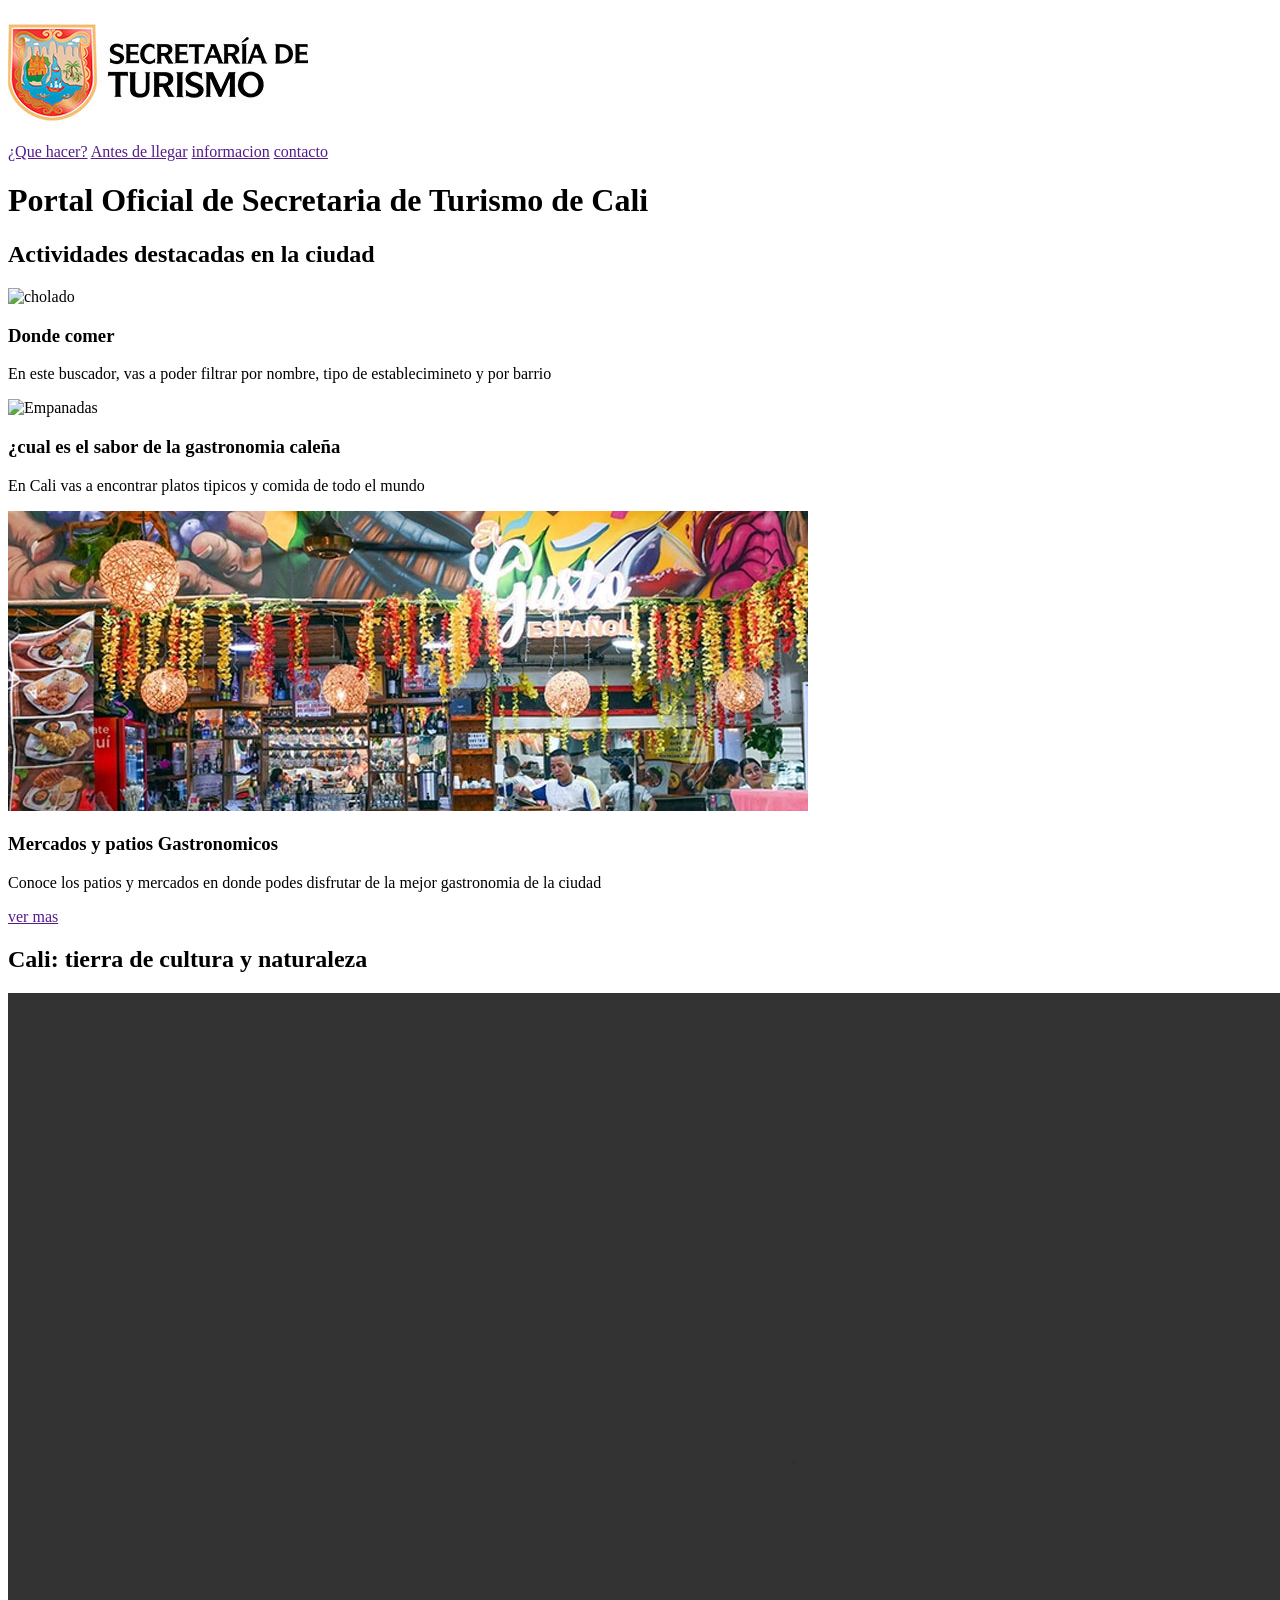
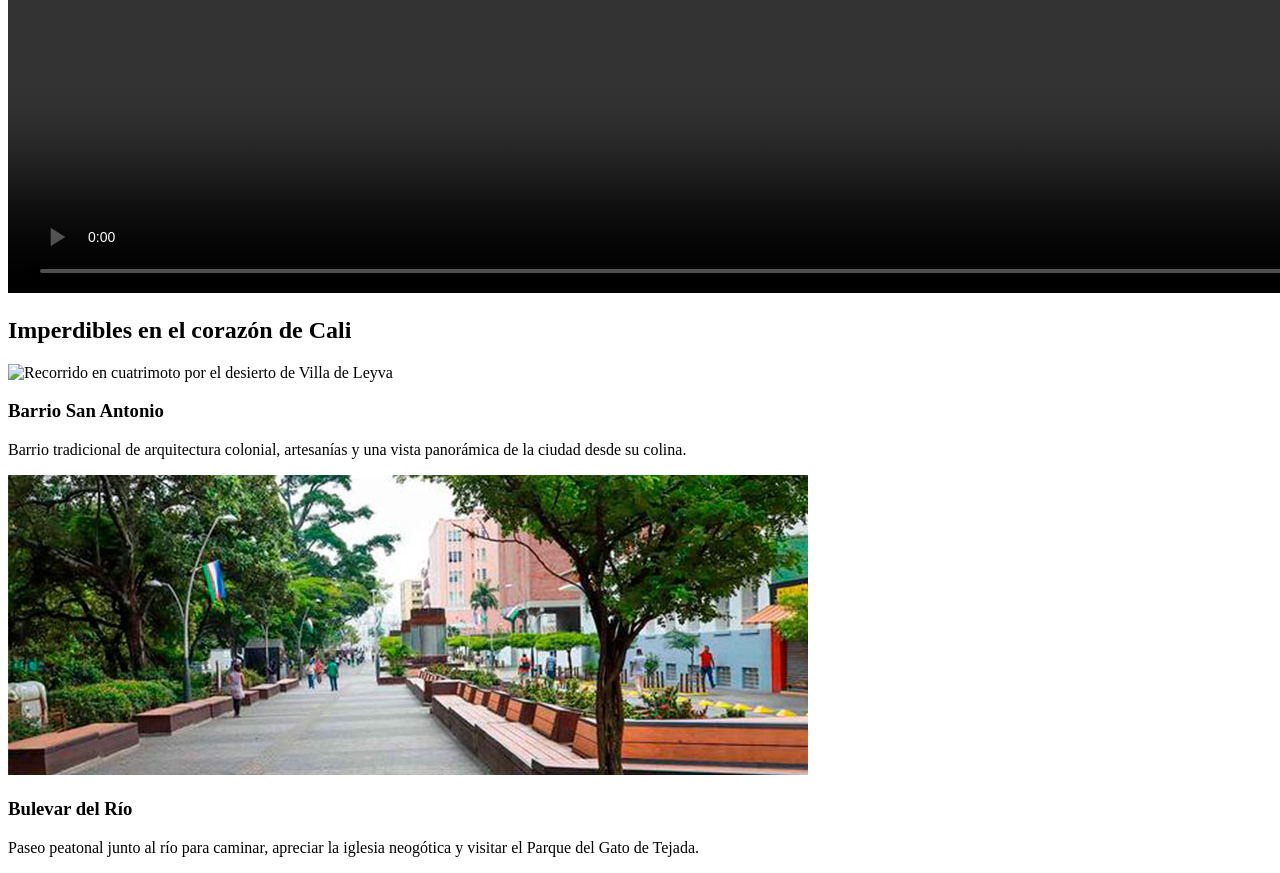
==== tarea-01/index.html @ 0f33670a "Add files via upload" ====
<!DOCTYPE html>
<html lang="en">
<head>
    <meta charset="UTF-8">
    <meta name="viewport" content="width=device-width, initial-scale=1.0">
    <title>Secretaria de turismo-sitio Oficial de informacion turistica</title>
    <meta name="description" content="descubre que hacer en Cali. Informacion ùtil antes de llegar, guìas de alojamiento, atractivos turisticos, agenda cultural y mapas de la ciudad">
    <meta name="robots" content="index, follow">
</head>

<body>

    <!-- Cabecera principal del sitio -->
     <header>
        <!--logo del sitio
        herf-> la direccion a donde voy a dar el click
        -->
        <a href="index.html" aria-label="ir a la pagina de inicio de secretaria de turismo cali">
            <img src="assets/secretaria.jpg" alt="logotipo oficial de secretaria de turismo de cali">

        </a>

        <!--navegador principal-->
        <nav role="navigation" aria-label="menu principal">
           <a href="">¿Que hacer?</a>
           <a href="">Antes de llegar</a>
           <a href="">informacion</a>
           <a href="">contacto</a>
        </nav>

     </header>


     <!--contenido principal del sitio-->
     <main role="main">

        <h1>Portal Oficial de Secretaria de Turismo de Cali</h1>
        
        <!--actividades destacadas-->
        <section>
            <h2>Actividades destacadas en la ciudad</h2>

            <div>

                <!--tarjeta-->
                <article role="article">
                    <img src="assets/cholado.jpg" alt="cholado">
                    <h3>Donde comer</h3>
                    <p>En este buscador, vas a poder filtrar por nombre, tipo de establecimineto y por barrio</p>
                    <a href="" aria-label="Ir al buscador de restaurantes de comida en Cali"></a>
                </article>

                <!--tarjeta-->
                <article role="article">
                    <img src="assets/empanadas.jpg" alt="Empanadas">
                    <h3>¿cual es el sabor de la gastronomia caleña</h3>
                    <p>En Cali vas a encontrar platos tipicos y comida de todo el mundo</p>
                    <a href="" aria-label="Informacion sobre comida cali"></a>
                </article>

                <!--tarjeta-->
                <article role="article">
                    <img src="assets/alameda.jpg" alt="Mercado de la Alameda, zona restaurantes">
                    <h3>Mercados y patios Gastronomicos</h3>
                    <p>Conoce los patios y mercados en donde podes disfrutar de la mejor gastronomia de la ciudad</p>
                    <a href="" aria-label="ver mas informacion sobre los patios gastronomicos de la ciudad">ver mas</a>
                </article>
            </div>
        </section>
        <!--fin de actividades destacadas-->

        <!--contenido multimedia-->
        <section>

            <h2>Cali: tierra de cultura y naturaleza </h2>

            <div>
                <video controls loop width="1600" height="900" aria-label="Video sobre Cali">
                    <source src="assets/video.mp4" type="video/mp4">
                    
                </video> 
            </div>
            
        </section>
        
        <!-- Fin Contenido Multimedia-->


        <!--mas planes en BsAs-->
        <section>
            <h2>Imperdibles en el corazón de Cali</h2>

            <div>
                <!-- Tarjeta -->
                <article role="article">
                 <img src="assets/san-antonio.jpg" alt="Recorrido en cuatrimoto por el desierto de Villa de Leyva">
                    <h3>Barrio San Antonio</h3>
                    <p>Barrio tradicional de arquitectura colonial, artesanías y una vista panorámica de la ciudad desde su colina.</p>
                    
                </article>

                <!-- Tarjeta -->
                <article role="article">
                 <img src="assets/bulevar.jpg" alt="Recorrido en cuatrimoto por el desierto de Villa de Leyva">
                    <h3>Bulevar del Río</h3>
                    <p>Paseo peatonal junto al río para caminar, apreciar la iglesia neogótica y visitar el Parque del Gato de Tejada.</p>
            
                </article>

    
             </div>        

        
            
        </section>
        <!--fin de planes BsAs-->

     </main>


</body>

</html>
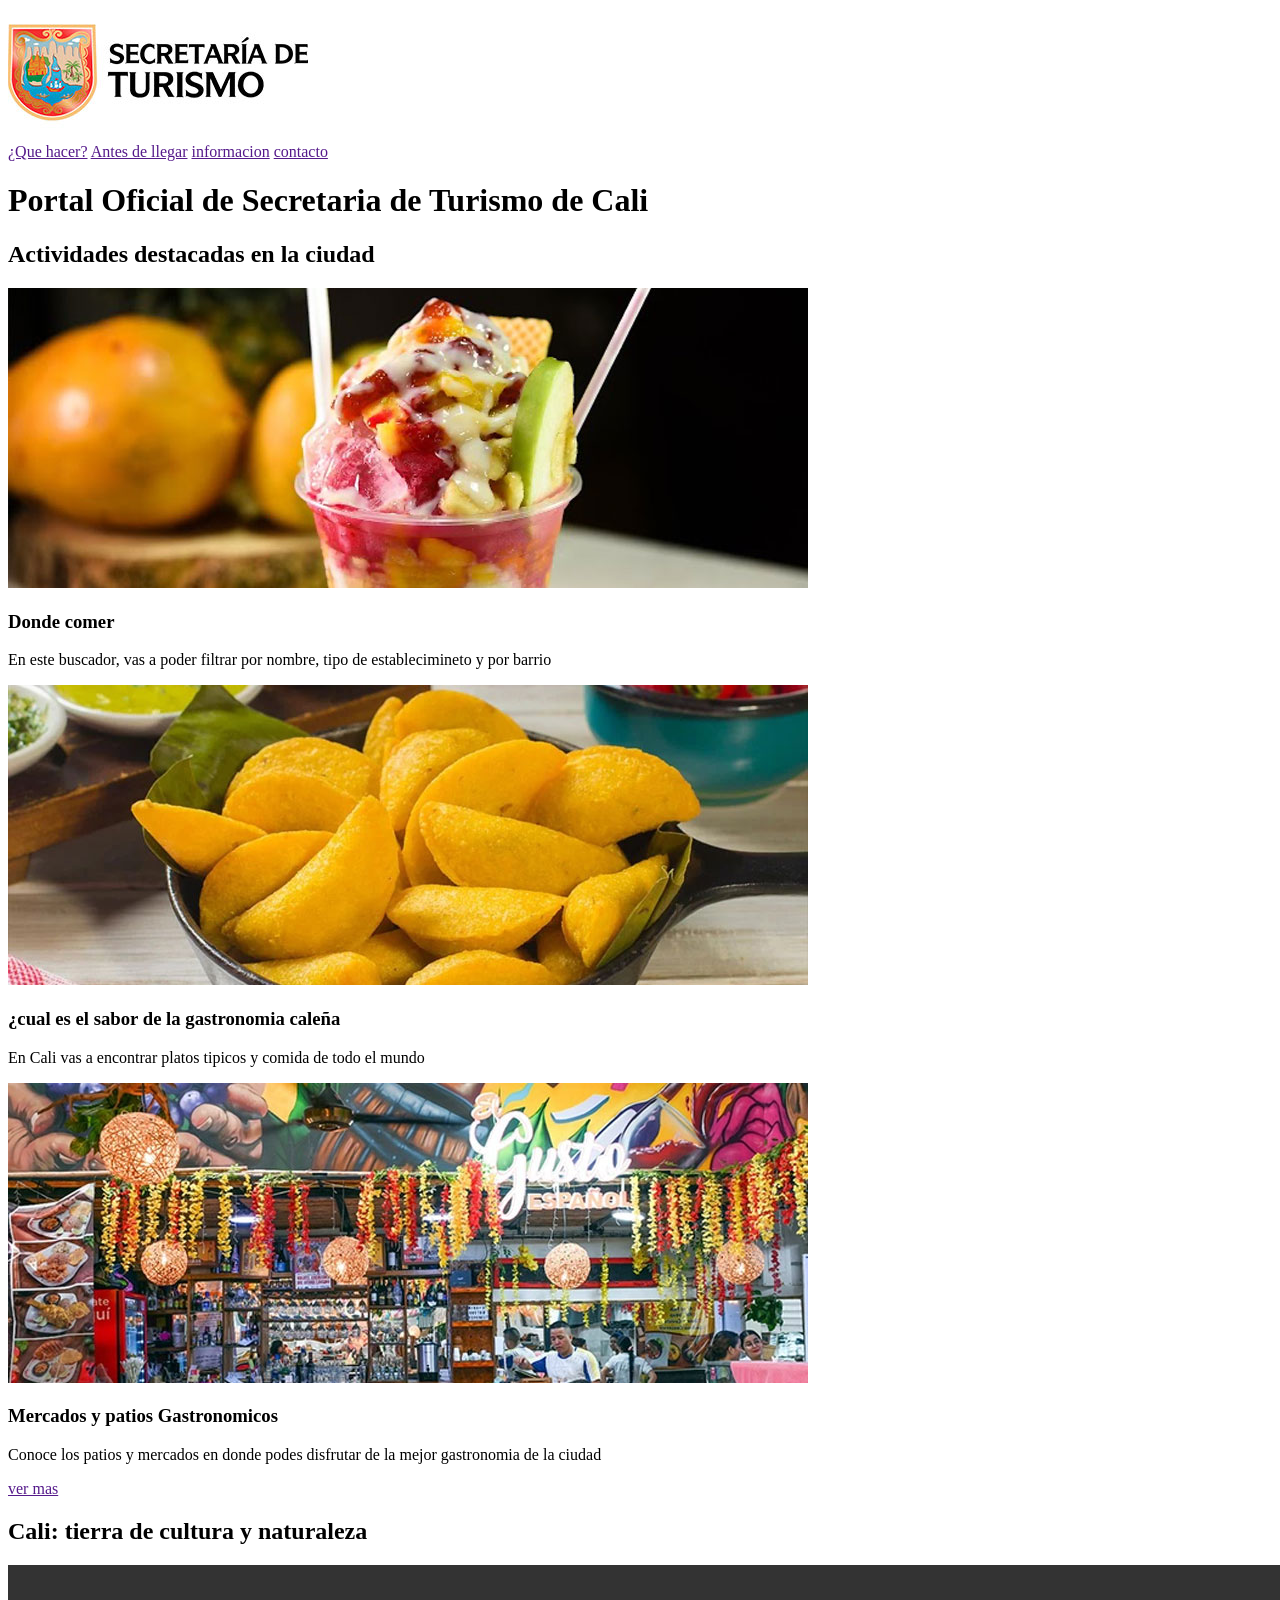
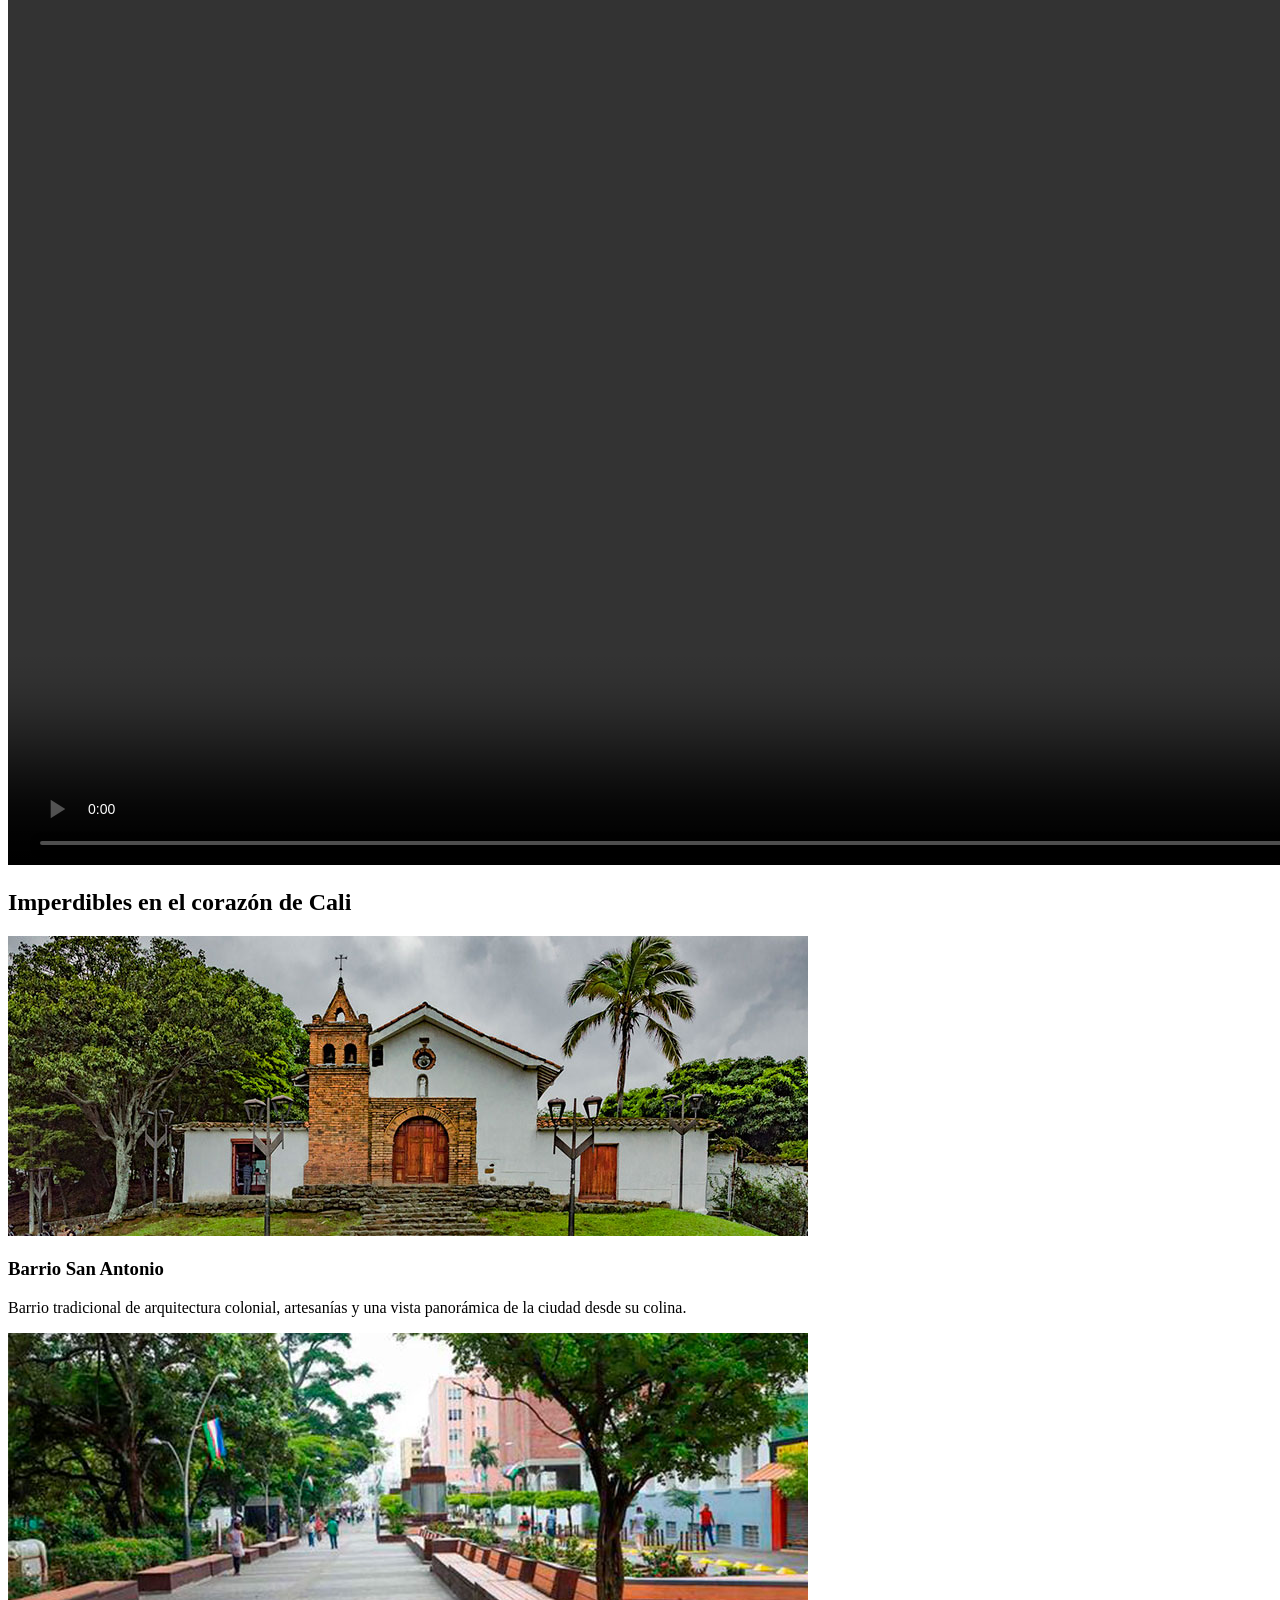
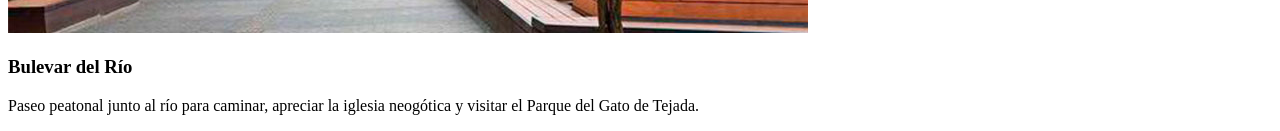
==== commit dfcef5fa: "Add files via upload" ====
--- a/tarea-01/index.html
+++ b/tarea-01/index.html
@@ -76,7 +76,7 @@
 
             <div>
                 <video controls loop width="1600" height="900" aria-label="Video sobre Cali">
-                    <source src="assets/video.mp4" type="video/mp4">
+                    <source src="assets/video_2.mp4" type="video/mp4">
                     
                 </video> 
             </div>
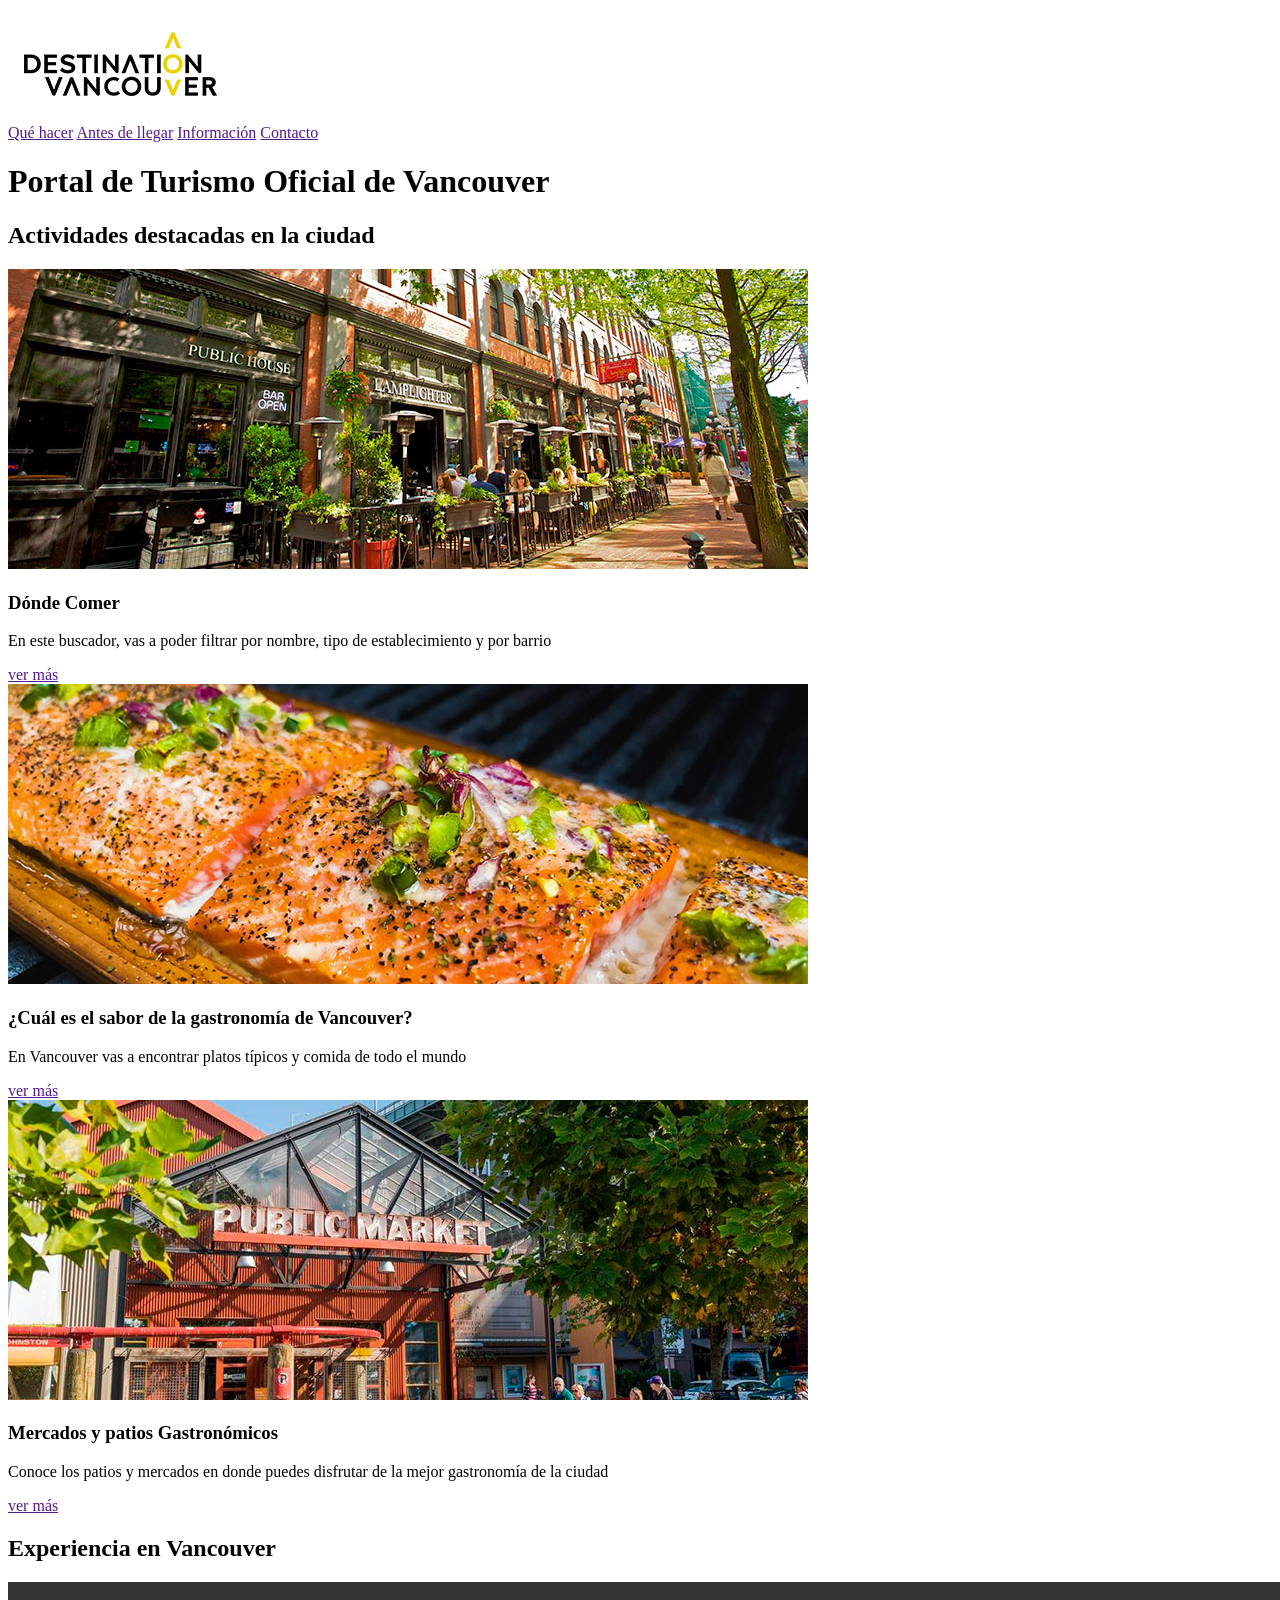
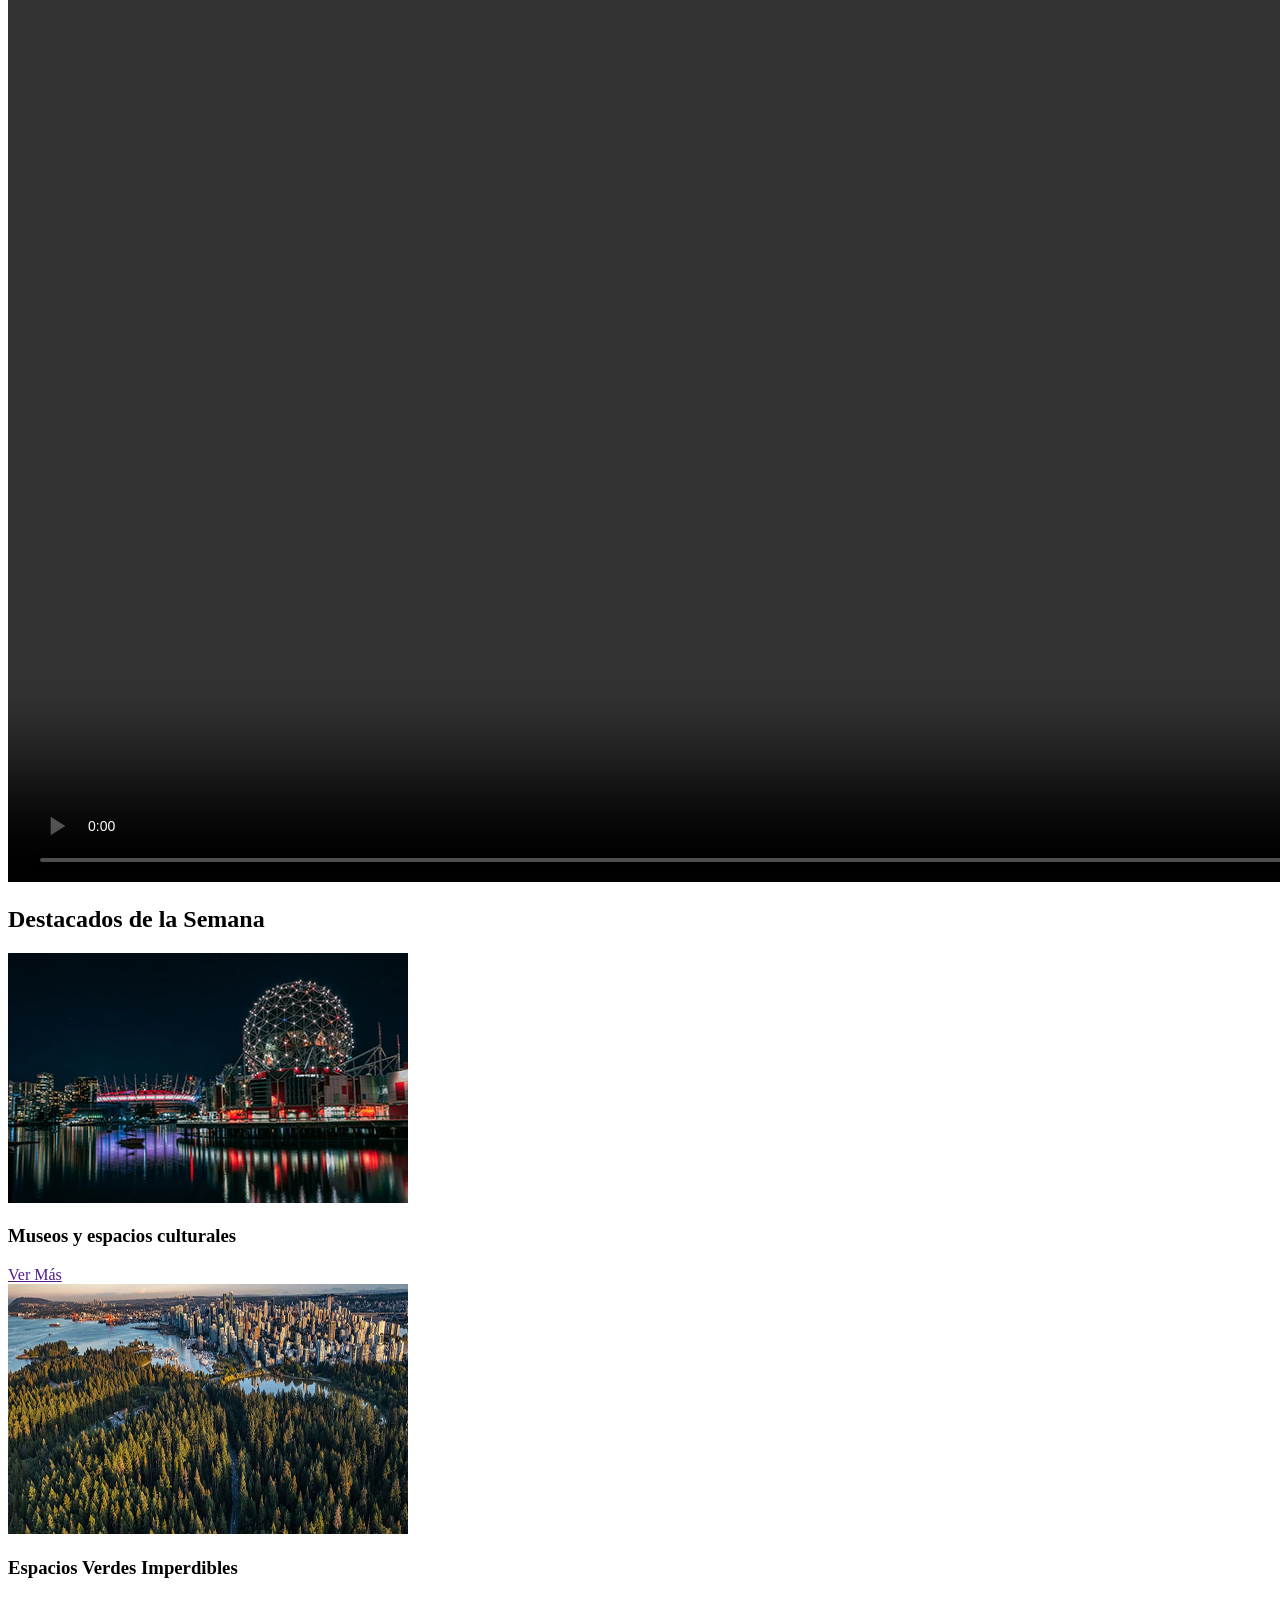
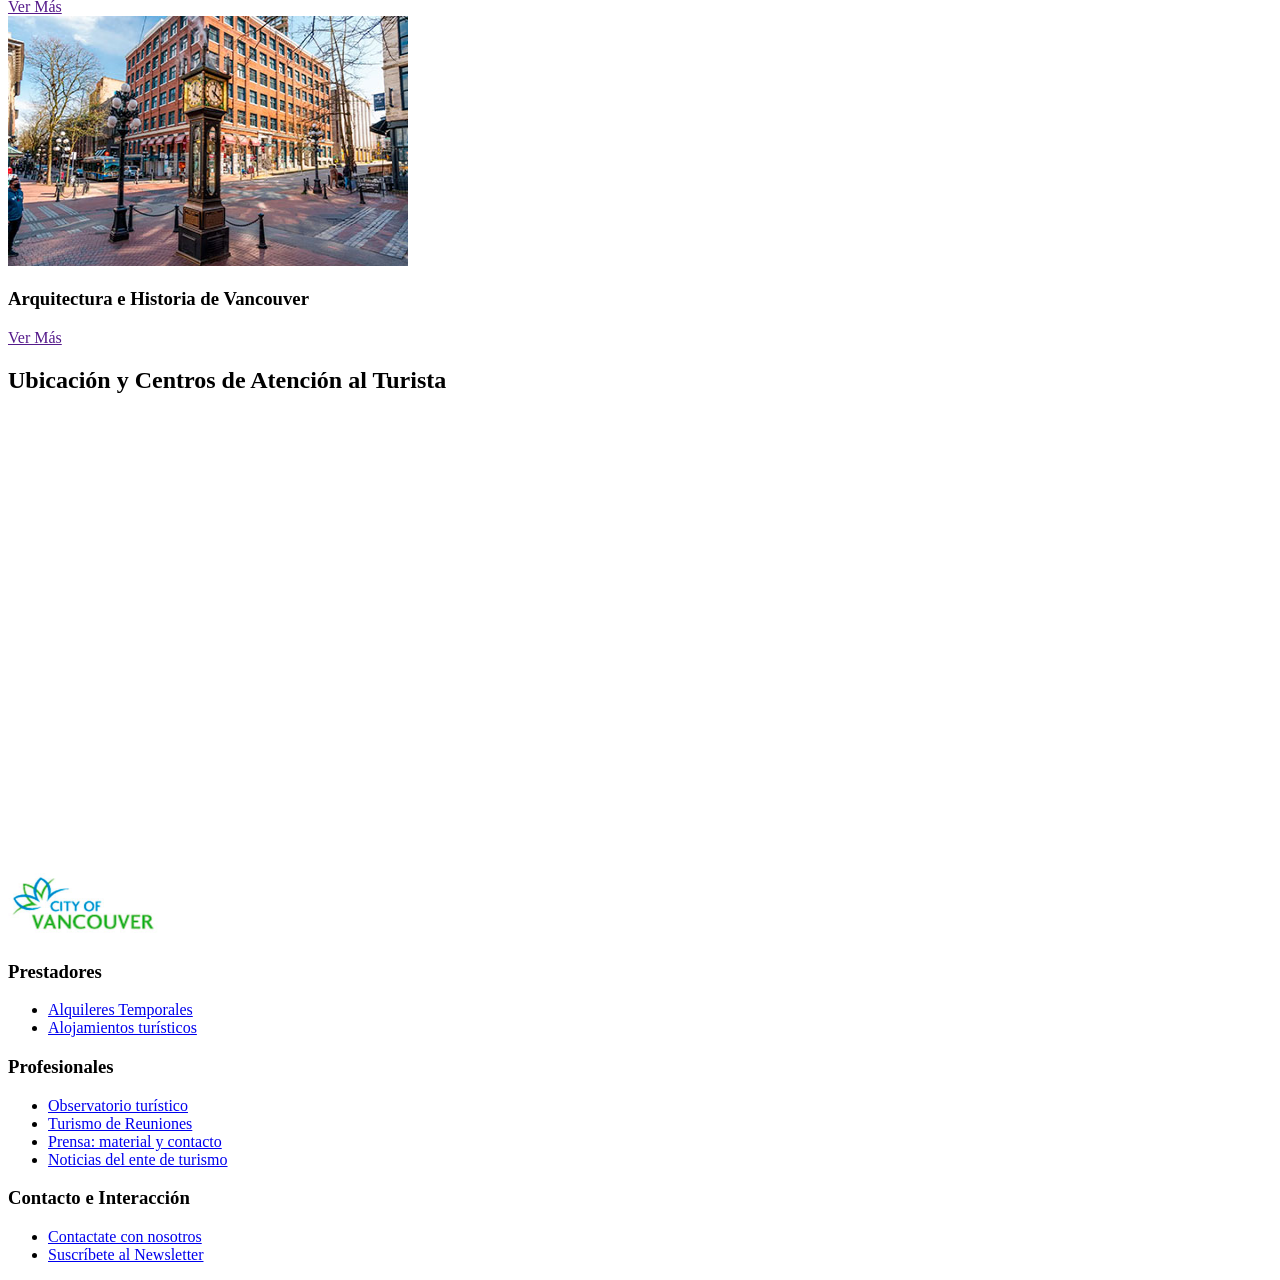
==== commit 86341e17: "Add files via upload" ====
--- a/tarea-01/index.html
+++ b/tarea-01/index.html
@@ -1,123 +1,182 @@
 <!DOCTYPE html>
-<html lang="en">
-<head>
-    <meta charset="UTF-8">
-    <meta name="viewport" content="width=device-width, initial-scale=1.0">
-    <title>Secretaria de turismo-sitio Oficial de informacion turistica</title>
-    <meta name="description" content="descubre que hacer en Cali. Informacion ùtil antes de llegar, guìas de alojamiento, atractivos turisticos, agenda cultural y mapas de la ciudad">
-    <meta name="robots" content="index, follow">
-</head>
+<html lang="es">
+    <head>
+        <meta charset="UTF-8">
+        <meta name="viewport" content="width, initial-scale:1.0">
+        <title>A Destination Vancouver - Sitio Oficial de Información Turística</title>
+        <meta name="description" content="Descubre qué hacer en Vancouver. información útil antes de llegar, guías de alojamiento, atractivos turísticos, agenda cultural y mapas de la ciudad.">
+        <meta name="robots" content="index, follow">
+    </head>
 
-<body>
+    <body>
 
-    <!-- Cabecera principal del sitio -->
-     <header>
-        <!--logo del sitio
-        herf-> la direccion a donde voy a dar el click
-        -->
-        <a href="index.html" aria-label="ir a la pagina de inicio de secretaria de turismo cali">
-            <img src="assets/secretaria.jpg" alt="logotipo oficial de secretaria de turismo de cali">
+        <!-- Cabecera principal del sitio -->
+        <header>
+            <!-- Logo del sitio 
+            href-> la dirección a donde voy al dar clic  
+            -->
+            <a href="index.html" aria-label="Ir a la página de inicio de A Destination Vancouver">
+                <img src="assets/logo--.jpg" alt="Logotipo oficial de A Destination Vancouver">
+            </a>
 
-        </a>
+            <!-- Navegador principal -->
+            <nav role="navigation" aria-label="Menu principal">
+                  <a href="">Qué hacer</a>
+                  <a href="">Antes de llegar</a>
+                  <a href="">Información</a>
+                  <a href="">Contacto</a>
+            </nav>
 
-        <!--navegador principal-->
-        <nav role="navigation" aria-label="menu principal">
-           <a href="">¿Que hacer?</a>
-           <a href="">Antes de llegar</a>
-           <a href="">informacion</a>
-           <a href="">contacto</a>
-        </nav>
-
-     </header>
+        </header>
 
 
-     <!--contenido principal del sitio-->
-     <main role="main">
 
-        <h1>Portal Oficial de Secretaria de Turismo de Cali</h1>
-        
-        <!--actividades destacadas-->
-        <section>
-            <h2>Actividades destacadas en la ciudad</h2>
+        <!-- Contenido principal del sitio -->
+        <main role="main">
 
-            <div>
+            <h1>Portal de Turismo Oficial de Vancouver</h1>
 
-                <!--tarjeta-->
-                <article role="article">
-                    <img src="assets/cholado.jpg" alt="cholado">
-                    <h3>Donde comer</h3>
-                    <p>En este buscador, vas a poder filtrar por nombre, tipo de establecimineto y por barrio</p>
-                    <a href="" aria-label="Ir al buscador de restaurantes de comida en Cali"></a>
-                </article>
+            <!-- Actividades destacadas-->
+            <section>
+                <h2>Actividades destacadas en la ciudad</h2>
+                
+                <div>
 
-                <!--tarjeta-->
-                <article role="article">
-                    <img src="assets/empanadas.jpg" alt="Empanadas">
-                    <h3>¿cual es el sabor de la gastronomia caleña</h3>
-                    <p>En Cali vas a encontrar platos tipicos y comida de todo el mundo</p>
-                    <a href="" aria-label="Informacion sobre comida cali"></a>
-                </article>
+                    <!-- tarjeta -->
+                    <article role="article">
+                        <img src="assets/restaurante.jpg" alt="Restaurantes">
+                        <h3>Dónde Comer</h3>
+                        <p>En este buscador, vas a poder filtrar por nombre, tipo de establecimiento y por barrio</p>
+                        <a href="" aria-label="Ir al buscador de restaurantes y comida en Vancouver">ver más</a>
+                    </article>
 
-                <!--tarjeta-->
-                <article role="article">
-                    <img src="assets/alameda.jpg" alt="Mercado de la Alameda, zona restaurantes">
-                    <h3>Mercados y patios Gastronomicos</h3>
-                    <p>Conoce los patios y mercados en donde podes disfrutar de la mejor gastronomia de la ciudad</p>
-                    <a href="" aria-label="ver mas informacion sobre los patios gastronomicos de la ciudad">ver mas</a>
-                </article>
-            </div>
-        </section>
-        <!--fin de actividades destacadas-->
+                    <!-- tarjeta -->
+                    <article role="article">
+                        <img src="assets/salmon.jpg" alt="Salmon">
+                        <h3>¿Cuál es el sabor de la gastronomía de Vancouver?</h3>
+                        <p>En Vancouver vas a encontrar platos típicos y comida de todo el mundo</p>
+                        <a href="" aria-label="Ver información sobre la gastronomía de Vancouver">ver más</a>
+                    </article>
 
-        <!--contenido multimedia-->
-        <section>
-
-            <h2>Cali: tierra de cultura y naturaleza </h2>
-
-            <div>
-                <video controls loop width="1600" height="900" aria-label="Video sobre Cali">
-                    <source src="assets/video_2.mp4" type="video/mp4">
-                    
-                </video> 
-            </div>
-            
-        </section>
-        
-        <!-- Fin Contenido Multimedia-->
+                    <!-- tarjeta -->
+                    <article role="article">
+                        <img src="assets/market-.jpg" alt="Public market de Gr">
+                        <h3>Mercados y patios Gastronómicos</h3>
+                        <p>Conoce los patios y mercados en donde puedes disfrutar de la mejor gastronomía de la ciudad</p>
+                        <a href="" aria-label="Ver más información sobre los patios gastronómicos de la ciudad">ver más</a>
+                    </article>
 
 
-        <!--mas planes en BsAs-->
-        <section>
-            <h2>Imperdibles en el corazón de Cali</h2>
+                </div>
 
-            <div>
-                <!-- Tarjeta -->
-                <article role="article">
-                 <img src="assets/san-antonio.jpg" alt="Recorrido en cuatrimoto por el desierto de Villa de Leyva">
-                    <h3>Barrio San Antonio</h3>
-                    <p>Barrio tradicional de arquitectura colonial, artesanías y una vista panorámica de la ciudad desde su colina.</p>
-                    
-                </article>
+            </section>
+            <!-- Fin de actividades destacadas-->
 
-                <!-- Tarjeta -->
-                <article role="article">
-                 <img src="assets/bulevar.jpg" alt="Recorrido en cuatrimoto por el desierto de Villa de Leyva">
-                    <h3>Bulevar del Río</h3>
-                    <p>Paseo peatonal junto al río para caminar, apreciar la iglesia neogótica y visitar el Parque del Gato de Tejada.</p>
-            
-                </article>
-
-    
-             </div>        
-
-        
-            
-        </section>
-        <!--fin de planes BsAs-->
-
-     </main>
+            <!-- Contenido Multimedia -->
+            <section>
+                <h2>Experiencia en Vancouver</h2>
+                <div>
+                    <video controls loop width="1600" height="900" aria-label="Video sobre la ciudad de Vancouver">
+                        <source src="assets/video-van.mp4" type="video/mp4">
+                    </video>
+                </div>
+            </section>
+            <!-- Fin de Contenido Multimedia -->
 
 
-</body>
+
+            <!-- Contenidos Destacados -->
+            <section>
+                <h2>Destacados de la Semana</h2>
+                <div>
+                    
+                    <!-- Tarjeta Destacada 1 -->
+                    <article role="article">
+                        <img src="assets/musep.jpg" alt="Science World" width="400" height="250">
+                        <h3>Museos y espacios culturales</h3>
+                        <a href="" aria-label="Ver más sobre museos y espacios culturales">Ver Más</a>
+                    </article>
+
+                    <!-- Tarjeta Destacada 2 -->
+                    <article role="article">
+                        <img src="assets/stanley-park.jpg" alt="Vista aérea del parque stanley" width="400" height="250">
+                        <h3>Espacios Verdes Imperdibles</h3>
+                        <a href="" aria-label="Ver más sobre los espacios verdes imperdibles">Ver Más</a>
+                    </article>
+
+                    <!-- Tarjeta Destacada 3 -->
+                    <article role="article">
+                        <img src="assets/arqui.jpg" alt="Detalle ornamental de la cúpula del Palacio Barolo sobre la Avenida de Mayo" width="400" height="250">
+                        <h3>Arquitectura e Historia de Vancouver</h3>
+                        <a href="" aria-label="Ver más sobre la arquitectura e historia en Vancouver">Ver Más</a>
+                    </article>
+
+                </div>
+            </section>
+
+
+            <!-- Ubicación Geográfica -->
+            <section aria-labelledby="titulo-mapa">
+                <h2 id="titulo-mapa">Ubicación y Centros de Atención al Turista</h2>
+                <div class="map-container">
+                    <div class="map-container">
+                    <iframe 
+                        src="https://www.google.com/maps?q=Vancouver,Canada&output=embed"
+                        width="100%" 
+                        height="450" 
+                        style="border:0;" 
+                        allowfullscreen="" 
+                        loading="lazy"
+                        title="Mapa interactivo de Vancouver, Canadá">
+                     </iframe>
+                </div>
+            </section>
+
+        </main>
+
+        <!-- Pie de Página Institucional -->
+    <footer role="contentinfo">
+
+            <!-- Identificador Institucional del Footer -->
+            <div class="footer-brand">
+                <img src="assets/logo-g.jpg" alt="Logotipo oficial del Gobierno de la Ciudad de Buenos Aires" width="150" height="70">
+            </div>
+
+            <!-- Columnas de Enlaces del Footer -->
+            <div>
+                
+                <!-- Lista 1: Prestadores -->
+                <nav>
+                    <h3 id="footer-prestadores">Prestadores</h3>
+                    <ul>
+                        <li><a href="/alquileres-temporales">Alquileres Temporales</a></li>
+                        <li><a href="/alojamientos-turisticos">Alojamientos turísticos</a></li>
+                    </ul>
+                </nav>
+
+                <!-- Lista 2: Profesionales -->
+                <nav>
+                    <h3 id="footer-profesionales">Profesionales</h3>
+                    <ul>
+                        <li><a href="/observatorio-turistico">Observatorio turístico</a></li>
+                        <li><a href="/turismo-reuniones">Turismo de Reuniones</a></li>
+                        <li><a href="/prensa-contacto">Prensa: material y contacto</a></li>
+                        <li><a href="/noticias-ente">Noticias del ente de turismo</a></li>
+                    </ul>
+                </nav>
+
+                <!-- Lista 3: Interacción y Contacto -->
+                <nav>
+                    <h3 id="footer-contacto">Contacto e Interacción</h3>
+                    <ul>
+                        <li><a href="/contactate-con-nosotros">Contactate con nosotros</a></li>
+                        <li><a href="/suscribete-newsletter" aria-label="Ir al formulario para suscribirse al Newsletter oficial">Suscríbete al Newsletter</a></li>
+                    </ul>
+                </nav>
+
+            </div>
+    </footer>
+
+    </body>
 
 </html>
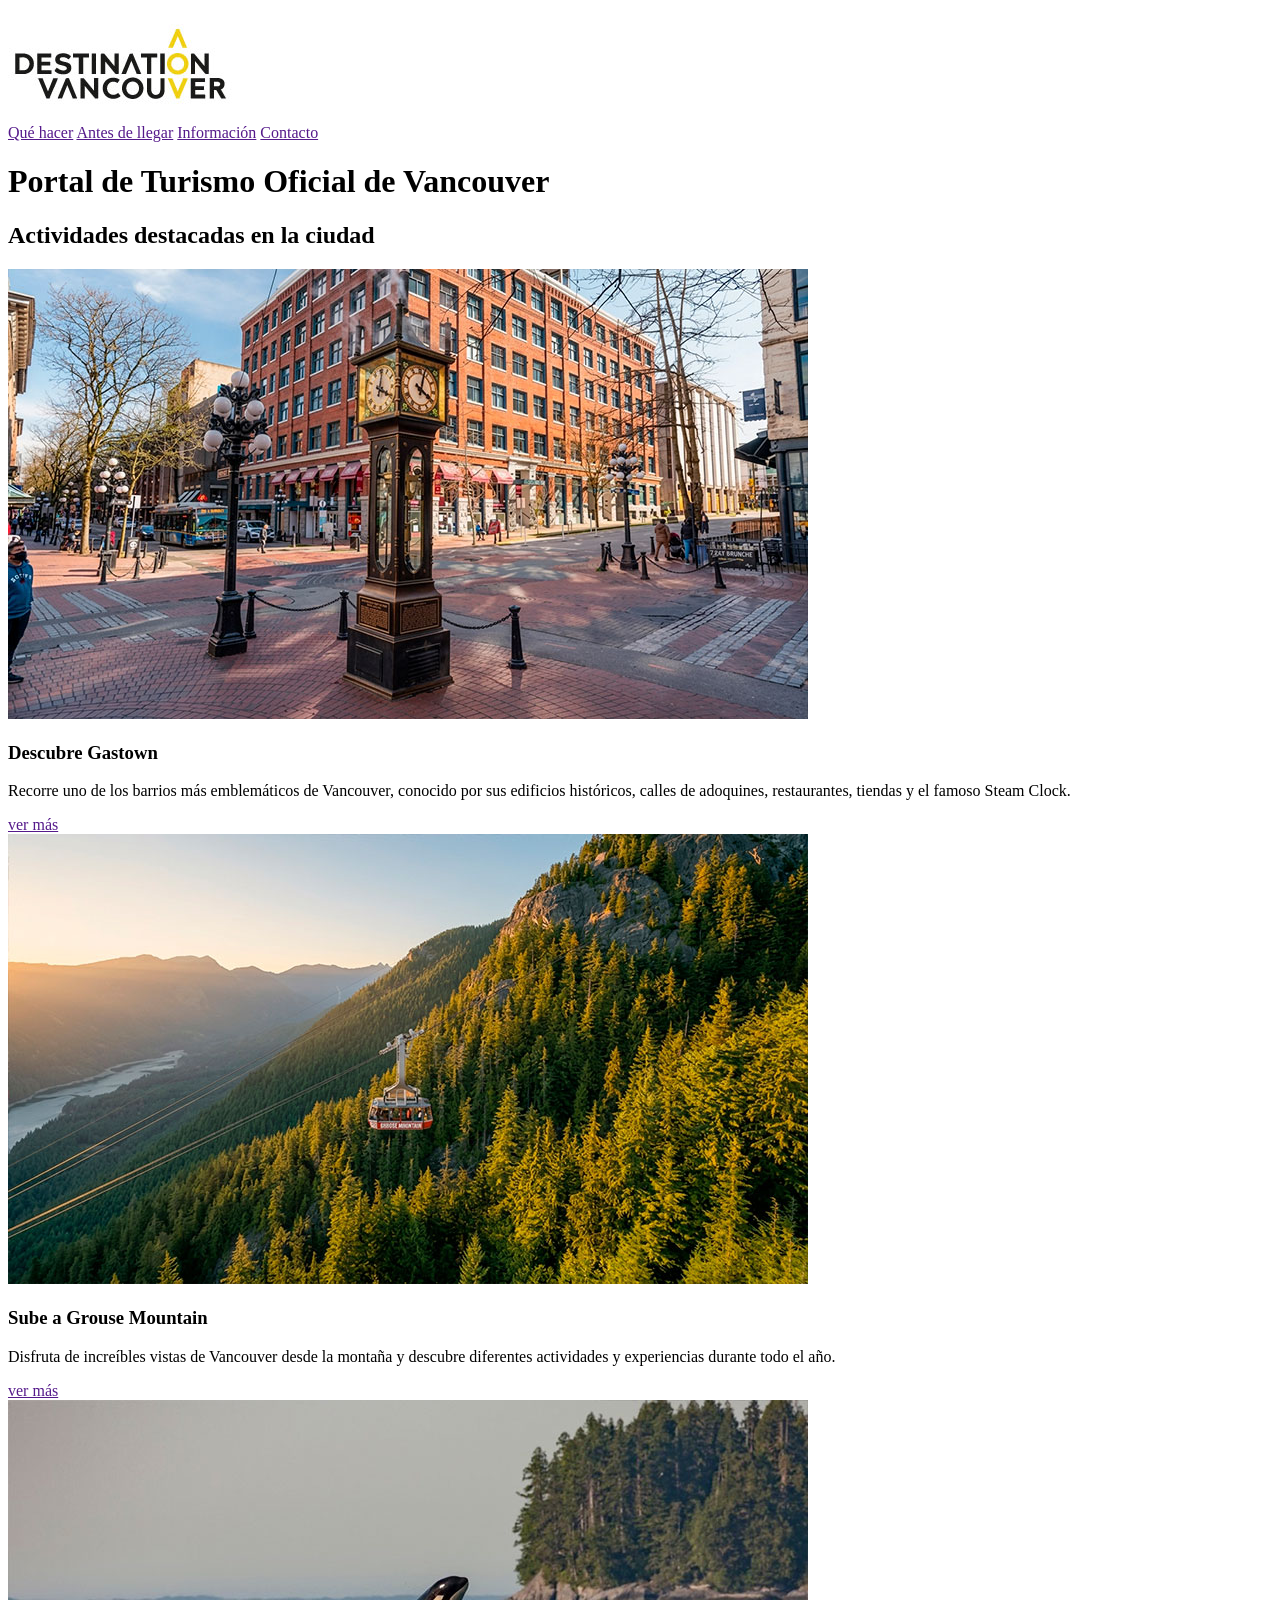
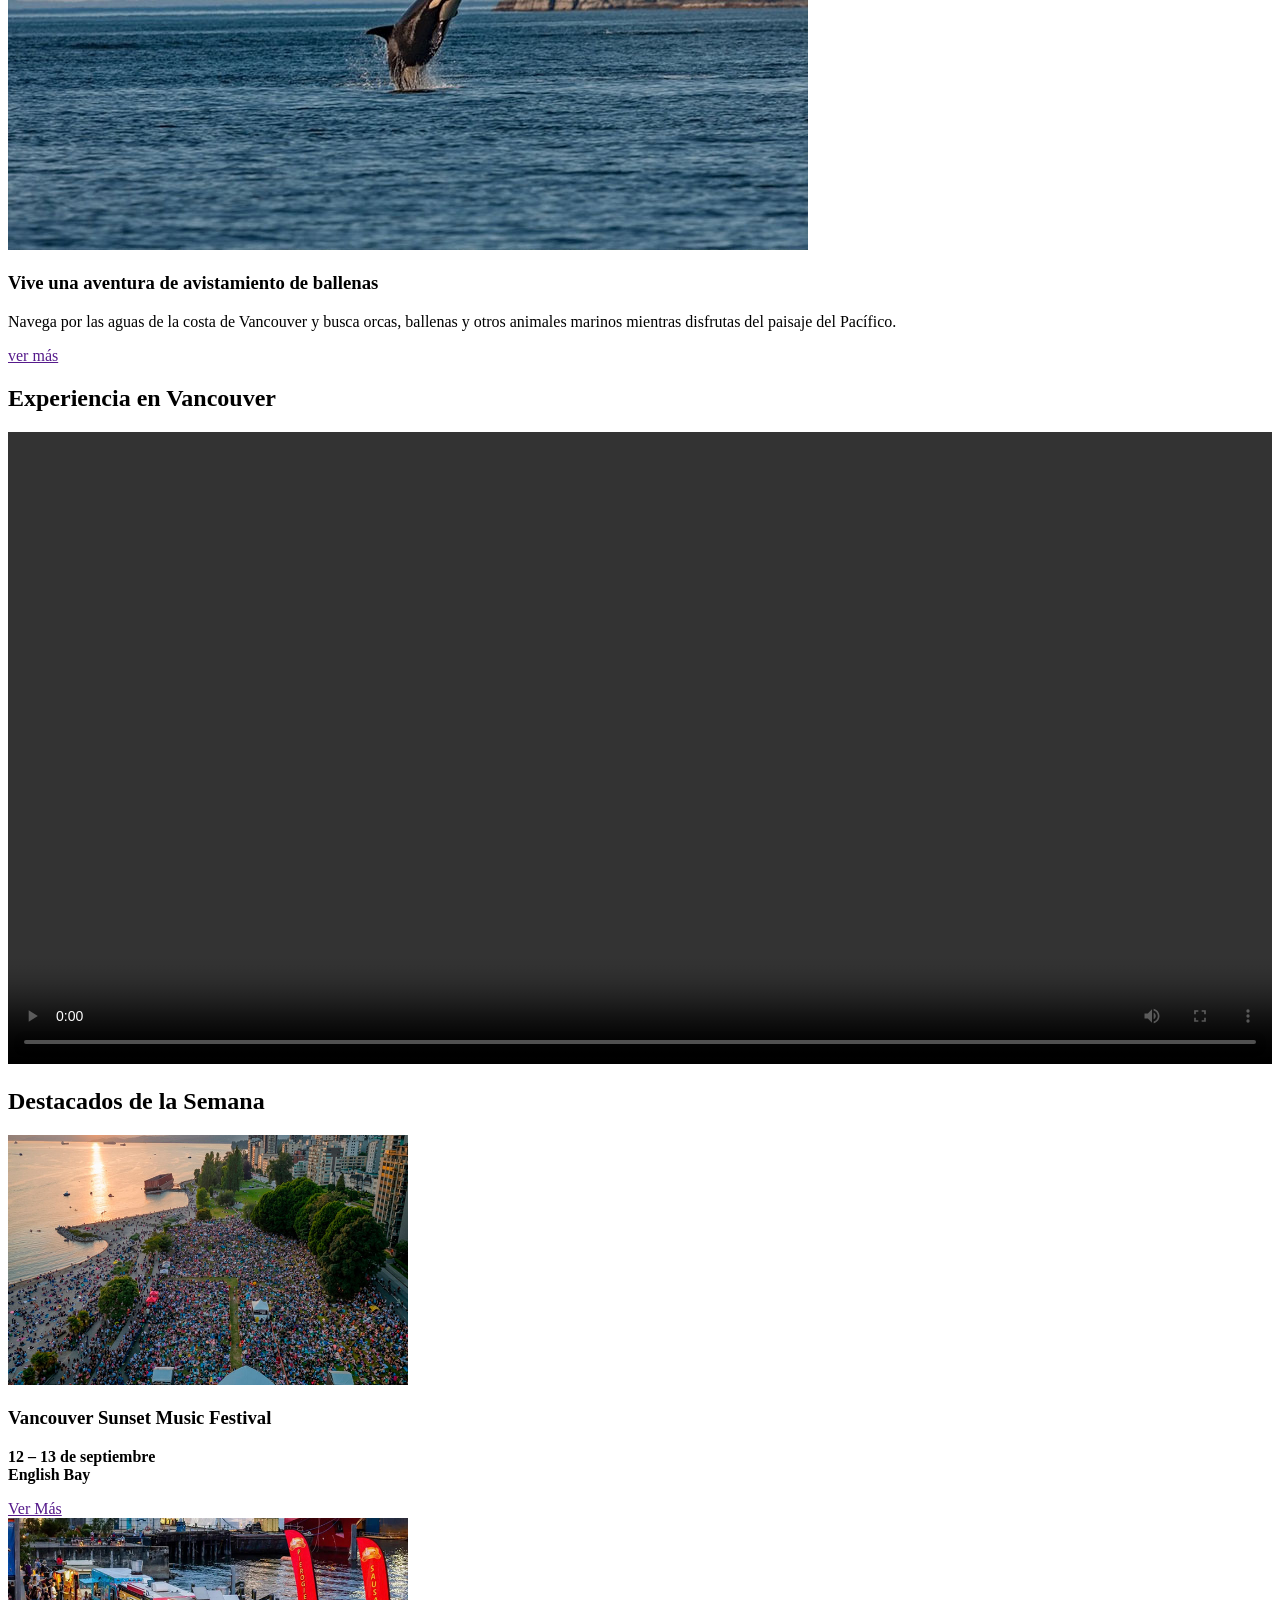
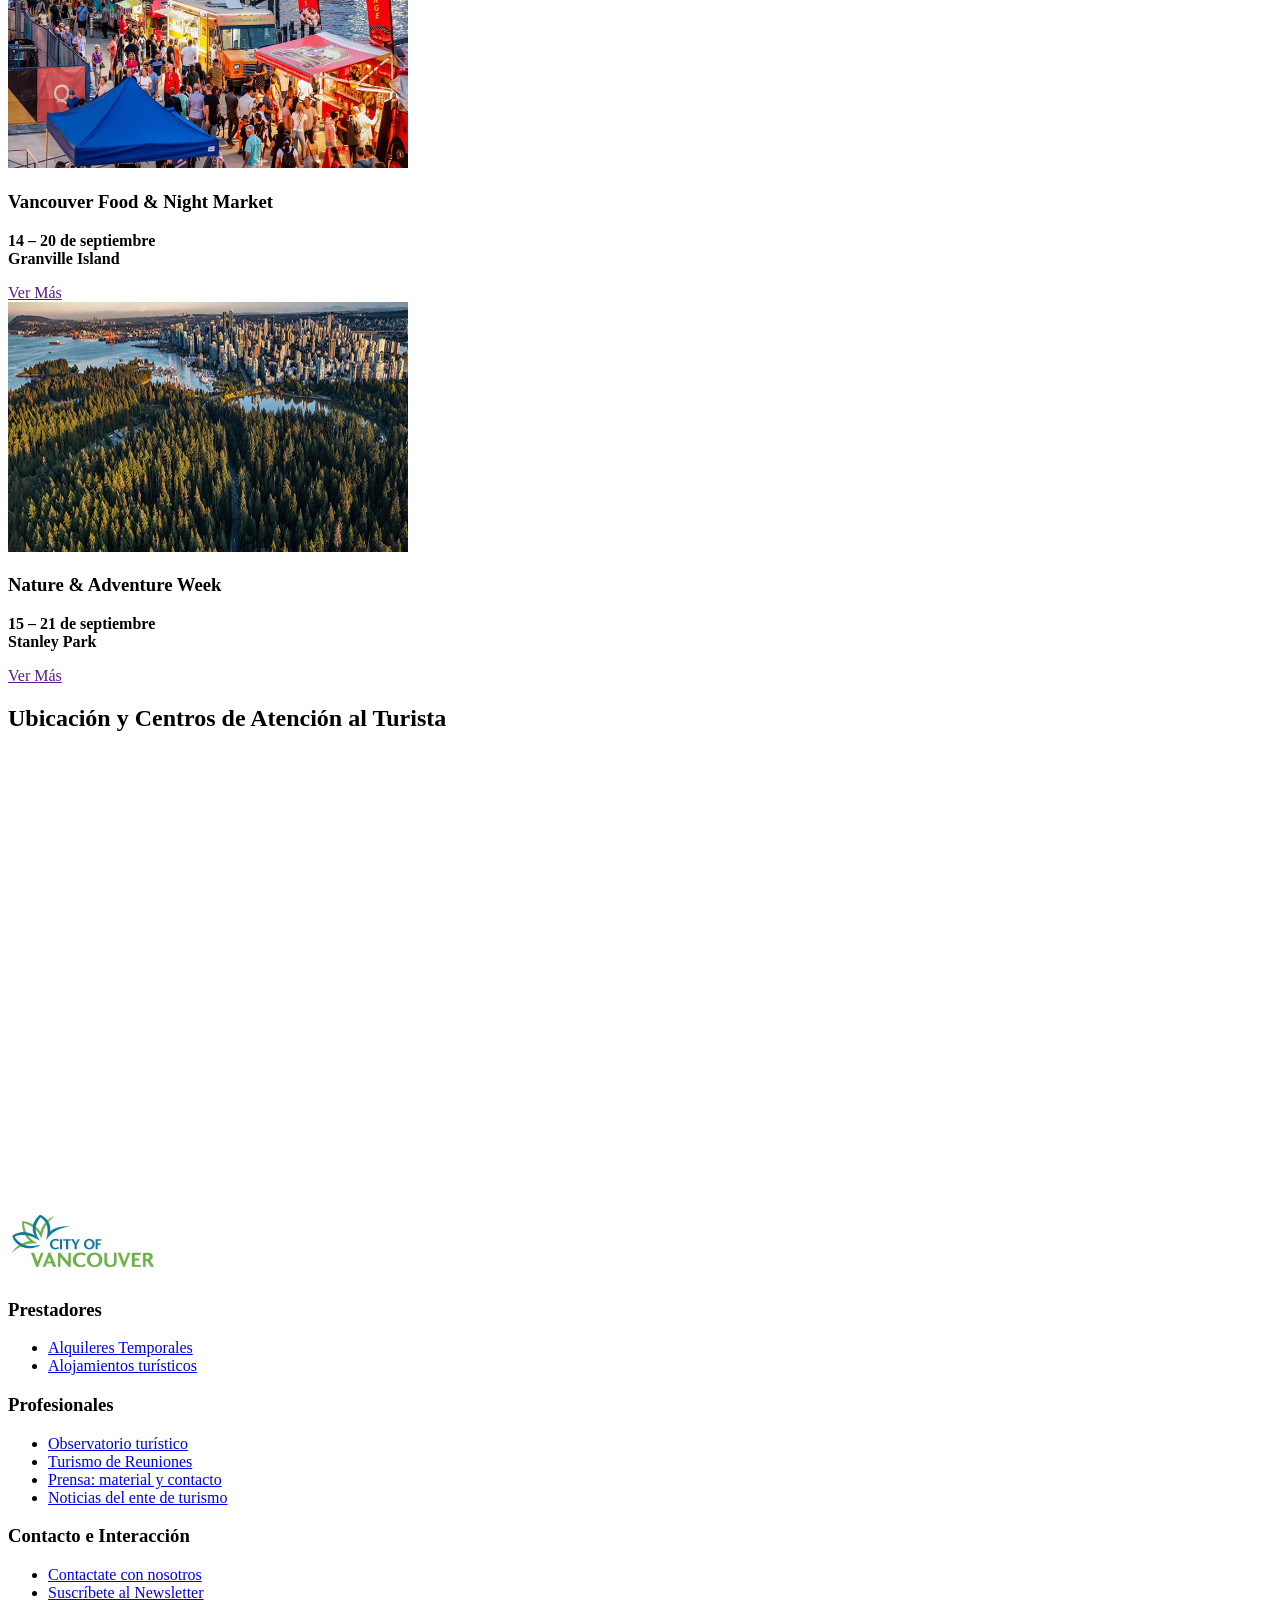
==== commit 629cef17: "Add files via upload" ====
--- a/tarea-01/index.html
+++ b/tarea-01/index.html
@@ -16,12 +16,12 @@
             href-> la dirección a donde voy al dar clic  
             -->
             <a href="index.html" aria-label="Ir a la página de inicio de A Destination Vancouver">
-                <img src="assets/logo--.jpg" alt="Logotipo oficial de A Destination Vancouver">
+                <img src="assets/logo-pagina.jpg" alt="Logotipo oficial de A Destination Vancouver">
             </a>
 
             <!-- Navegador principal -->
             <nav role="navigation" aria-label="Menu principal">
-                  <a href="">Qué hacer</a>
+                  <a href="" >Qué hacer</a>
                   <a href="">Antes de llegar</a>
                   <a href="">Información</a>
                   <a href="">Contacto</a>
@@ -44,26 +44,26 @@
 
                     <!-- tarjeta -->
                     <article role="article">
-                        <img src="assets/restaurante.jpg" alt="Restaurantes">
-                        <h3>Dónde Comer</h3>
-                        <p>En este buscador, vas a poder filtrar por nombre, tipo de establecimiento y por barrio</p>
-                        <a href="" aria-label="Ir al buscador de restaurantes y comida en Vancouver">ver más</a>
+                        <img src="assets/gastown_f.jpg" alt="Steam Clock, Calles y edificios históricos de Gastown en Vancouver">
+                        <h3>Descubre Gastown</h3>
+                        <p>Recorre uno de los barrios más emblemáticos de Vancouver, conocido por sus edificios históricos, calles de adoquines, restaurantes, tiendas y el famoso Steam Clock.</p>
+                        <a href="" aria-label="Ver mas información sobre el barrio Gastown">ver más</a>
                     </article>
 
                     <!-- tarjeta -->
                     <article role="article">
-                        <img src="assets/salmon.jpg" alt="Salmon">
-                        <h3>¿Cuál es el sabor de la gastronomía de Vancouver?</h3>
-                        <p>En Vancouver vas a encontrar platos típicos y comida de todo el mundo</p>
-                        <a href="" aria-label="Ver información sobre la gastronomía de Vancouver">ver más</a>
+                        <img src="assets/g_montain.jpg" alt="Vista de Grouse Mountain">
+                        <h3>Sube a Grouse Mountain</h3>
+                        <p>Disfruta de increíbles vistas de Vancouver desde la montaña y descubre diferentes actividades y experiencias durante todo el año.</p>
+                        <a href="" aria-label="Ver mas información sobre Grouse Mountain">ver más</a>
                     </article>
 
                     <!-- tarjeta -->
                     <article role="article">
-                        <img src="assets/market-.jpg" alt="Public market de Gr">
-                        <h3>Mercados y patios Gastronómicos</h3>
-                        <p>Conoce los patios y mercados en donde puedes disfrutar de la mejor gastronomía de la ciudad</p>
-                        <a href="" aria-label="Ver más información sobre los patios gastronómicos de la ciudad">ver más</a>
+                        <img src="assets/ballena_3.jpg" alt="Orca durante una excursión de avistamiento de ballenas en Vancouver">
+                        <h3>Vive una aventura de avistamiento de ballenas</h3>
+                        <p>Navega por las aguas de la costa de Vancouver y busca orcas, ballenas y otros animales marinos mientras disfrutas del paisaje del Pacífico.</p>
+                        <a href="" aria-label="Ver más información sobre los avistamientos de ballenas">ver más</a>
                     </article>
 
 
@@ -76,7 +76,7 @@
             <section>
                 <h2>Experiencia en Vancouver</h2>
                 <div>
-                    <video controls loop width="1600" height="900" aria-label="Video sobre la ciudad de Vancouver">
+                    <video controls loop width="100%" height="auto" aria-label="Video sobre la ciudad de Vancouver">
                         <source src="assets/video-van.mp4" type="video/mp4">
                     </video>
                 </div>
@@ -92,23 +92,36 @@
                     
                     <!-- Tarjeta Destacada 1 -->
                     <article role="article">
-                        <img src="assets/musep.jpg" alt="Science World" width="400" height="250">
-                        <h3>Museos y espacios culturales</h3>
-                        <a href="" aria-label="Ver más sobre museos y espacios culturales">Ver Más</a>
+                        <img src="assets/festival.jpg" alt="Concierto al aire libre frente al mar al atardecer en Vancouver" width="400" height="250">
+                        <h3>Vancouver Sunset Music Festival</h3>
+                        <p>
+                            <strong>12 – 13 de septiembre</strong> <br>
+                             <strong>English Bay</strong>
+                        </p>
+                        <a href="" aria-label="Ver más sobre Vancouver Sunset Music Festival ">Ver Más</a>
                     </article>
 
                     <!-- Tarjeta Destacada 2 -->
                     <article role="article">
-                        <img src="assets/stanley-park.jpg" alt="Vista aérea del parque stanley" width="400" height="250">
-                        <h3>Espacios Verdes Imperdibles</h3>
+                        <img src="assets/market.jpg" alt="Mercado nocturno con puestos de comida y personas en Granville Island" width="400" height="250">
+                        <h3>Vancouver Food & Night Market</h3>
+                         <p>
+                             <strong>14 – 20 de septiembre</strong><br>
+                              <strong>Granville Island</strong>
+                        </p>
+                         </p>
                         <a href="" aria-label="Ver más sobre los espacios verdes imperdibles">Ver Más</a>
                     </article>
 
                     <!-- Tarjeta Destacada 3 -->
                     <article role="article">
-                        <img src="assets/arqui.jpg" alt="Detalle ornamental de la cúpula del Palacio Barolo sobre la Avenida de Mayo" width="400" height="250">
-                        <h3>Arquitectura e Historia de Vancouver</h3>
-                        <a href="" aria-label="Ver más sobre la arquitectura e historia en Vancouver">Ver Más</a>
+                        <img src="assets/stanley-park.jpg" alt="Vista aérea de Stanley Park" width="400" height="250">
+                        <h3>Nature & Adventure Week</h3>
+                        <p>
+                            <strong>15 – 21 de septiembre</strong><br>
+                             <strong>Stanley Park</strong>
+                        </p>
+                        <a href="" aria-label="Ver más sobre Stanley Park">Ver Más</a>
                     </article>
 
                 </div>
@@ -139,7 +152,7 @@
 
             <!-- Identificador Institucional del Footer -->
             <div class="footer-brand">
-                <img src="assets/logo-g.jpg" alt="Logotipo oficial del Gobierno de la Ciudad de Buenos Aires" width="150" height="70">
+                <img src="assets/logo-ciudad.jpg" alt="Logotipo oficial del Gobierno de la Ciudad de Buenos Aires" width="150" height="70">
             </div>
 
             <!-- Columnas de Enlaces del Footer -->
